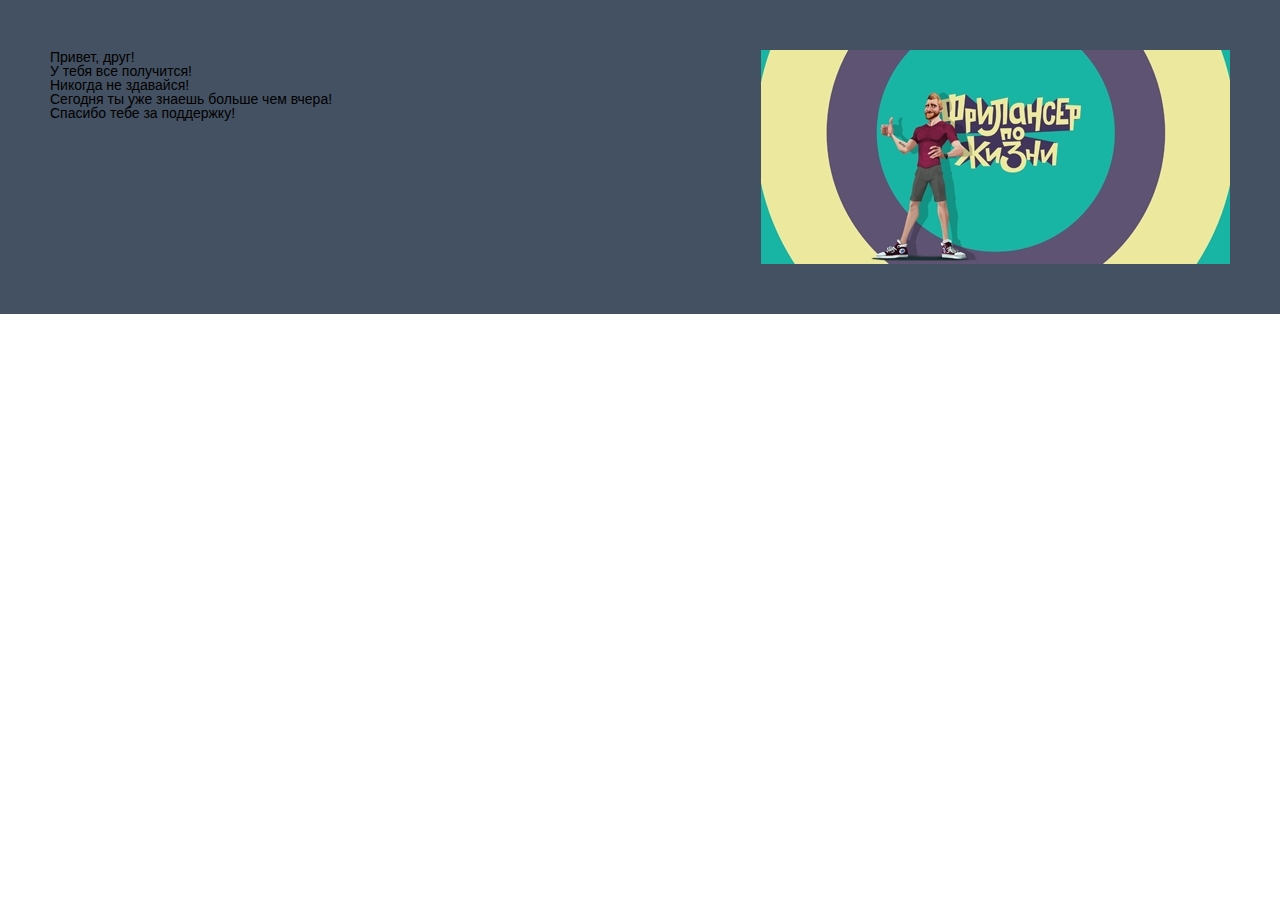
==== myDZproject/index.html @ 51af374f "initial commit" ====
<!DOCTYPE html>
<!-- Оболочка документа, указываем язык содержимого -->
<html lang="ru">
	<!-- Заголовок страницы, контейнер для других важных данных (не отображается) -->
	<head>
		<!-- Заголовок страницы в браузере -->
		<title>FLEXBOX_SHALOM</title>
		<!-- Адаптив -->
		<meta name="viewport" content="width=device-width, initial-scale=1.0, maximum-scale=1.0, user-scalable=0" />
		<!-- Подключаем CSS -->
		<link rel="stylesheet" href="css/style.css"/>
		<!-- Кодировка страницы -->
		<meta charset="UTF-8">
	</head>
	<body>
		<div class="wrapper">
			<div class="content">
				<div class="hi">
					<div class='container'>
						<div class="hi__row">
							<div class="hi__body">
								<div class="hi__title">Привет, друг!</div>
								<ul class="hi__list">
									<li>У тебя все получится!</li>
									<li>Никогда не здавайся!</li>
									<li>Сегодня ты уже знаешь больше чем вчера!</li>
									<li>Спасибо тебе за поддержку!</li>
								</ul>
							</div>
							<div class="hi__image">
								<img src="img/image.jpg" alt="">
							</div>
						</div>
					</div>
				</div>
			</div>
		</div>
	</body>
</html>
---- myDZproject/css/style.css ----
/*Обнуление*/
*{padding:0;margin:0;border:0;}
*,*:before,*:after{-moz-box-sizing:border-box;-webkit-box-sizing:border-box;box-sizing:border-box;}
:focus,:active{outline:none;}
a:focus,a:active{outline:none;}
nav,footer,header,aside{display:block;}
html,body{height:100%;width:100%;font-size:100%;line-height:1;font-size:14px;-ms-text-size-adjust:100%;-moz-text-size-adjust:100%;-webkit-text-size-adjust:100%;}
input,button,textarea{font-family:inherit;}
input::-ms-clear{display:none;}
button{cursor:pointer;}
button::-moz-focus-inner{padding:0;border:0;}
a,a:visited{text-decoration:none;}
a:hover{text-decoration:none;}
ul li{list-style:none;}
img{vertical-align:top;}
h1,h2,h3,h4,h5,h6{font-size:inherit;font-weight:inherit;}
/*--------------------*/
body{
	font-family: Arial, "Helvetica Neue", Helvetica, sans-serif;
}

.wrapper {
/*	min-height: 100%;
	overflow: hidden;

	display: flex;
	flex-direction: column;*/
}

.content {
	/*flex: 1 1 auto;*/1
}

.hi {
	padding: 50px 0;
	background-color: #445162;
}

.container{
	max-width: 1180px;
	margin: 0px auto;
}

.hi__row {
	display: flex;
	justify-content: space-between;
}
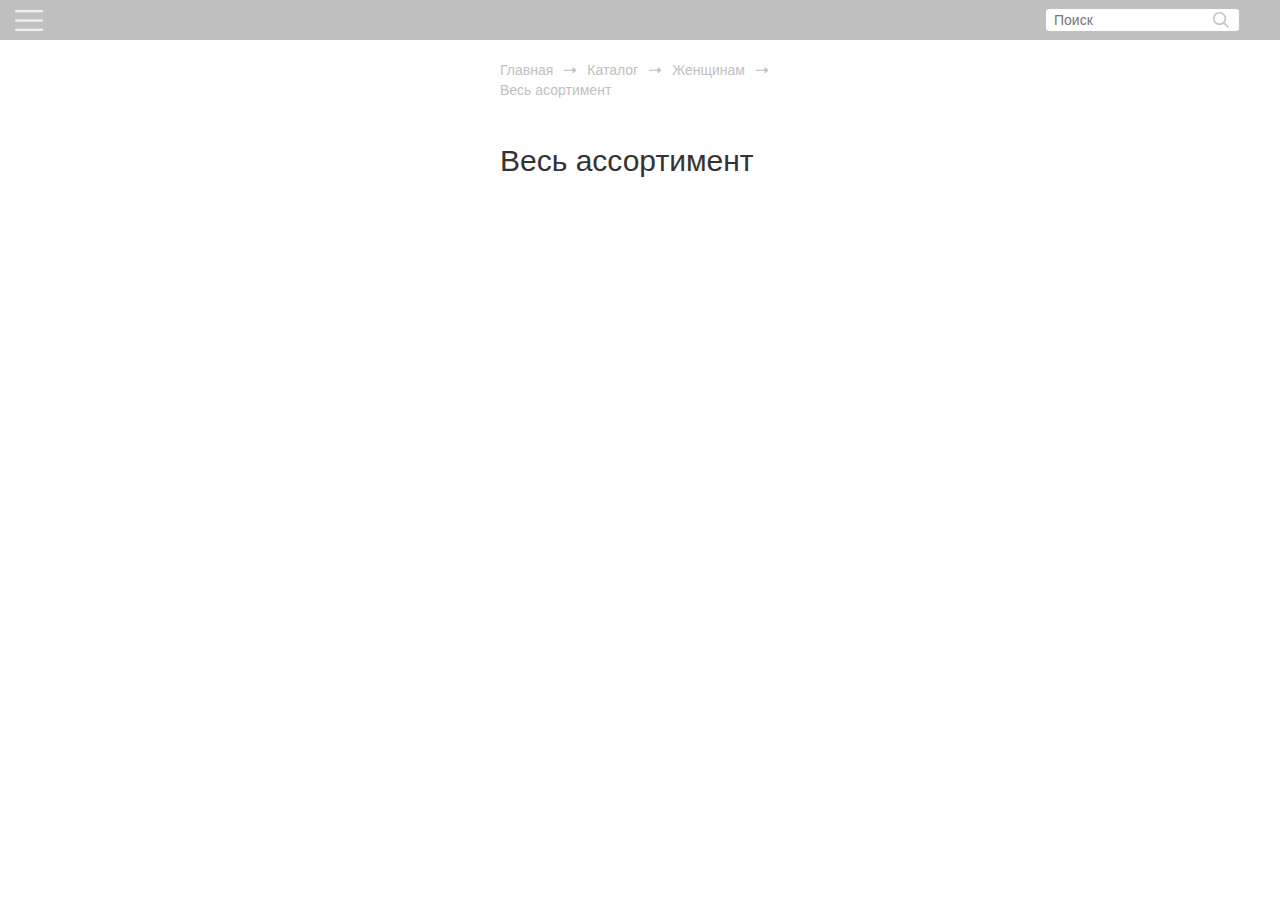
==== commit 04545ef0: "1" ====
--- a/myDZproject/index.html
+++ b/myDZproject/index.html
@@ -1,39 +1,70 @@
 <!DOCTYPE html>
-<!-- Оболочка документа, указываем язык содержимого -->
 <html lang="ru">
-	<!-- Заголовок страницы, контейнер для других важных данных (не отображается) -->
-	<head>
-		<!-- Заголовок страницы в браузере -->
-		<title>FLEXBOX_SHALOM</title>
-		<!-- Адаптив -->
-		<meta name="viewport" content="width=device-width, initial-scale=1.0, maximum-scale=1.0, user-scalable=0" />
-		<!-- Подключаем CSS -->
-		<link rel="stylesheet" href="css/style.css"/>
-		<!-- Кодировка страницы -->
-		<meta charset="UTF-8">
-	</head>
-	<body>
-		<div class="wrapper">
-			<div class="content">
-				<div class="hi">
-					<div class='container'>
-						<div class="hi__row">
-							<div class="hi__body">
-								<div class="hi__title">Привет, друг!</div>
-								<ul class="hi__list">
-									<li>У тебя все получится!</li>
-									<li>Никогда не здавайся!</li>
-									<li>Сегодня ты уже знаешь больше чем вчера!</li>
-									<li>Спасибо тебе за поддержку!</li>
-								</ul>
-							</div>
-							<div class="hi__image">
-								<img src="img/image.jpg" alt="">
-							</div>
-						</div>
+
+<head>
+	<title>KROHALS</title>
+	<link rel="stylesheet" href="css/style.css" />
+	<link rel="stylesheet" href="swiper/swiper-bundle.min.css" />
+	<link rel="icon" href="data:;base64,=">
+	<meta charset="UTF-8">
+	<meta name="viewport" content="width=device-width, user-scalable=yes,initial-scale=1">
+	<meta http-equiv="Content-type" content="text/html;charset=UTF-8" />
+</head>
+
+<body>
+	<div class="wrapper">
+		<div class="header">
+			<div class="container__header-top">
+				<div class="wrapper__botton-menu">
+					<div class="botton__menu"></div>
+				</div>
+				<div class="wrapper__search">
+					<form>
+						<input type="text" placeholder="Поиск">
+						<button type="submit">
+							<img src="img/header/search.svg" alt="">
+						</button>
+					</form>
+				</div>
+			</div>
+			<ul class="menu__botton">
+				<li><a href="">Главная</a></li>
+				<span>&#129042;</span>
+				<li><a href="">Каталог</a></li>
+				<span>&#129042;</span>
+				<li><a href="">Женщинам</a></li>
+				<span>&#129042;</span>
+				<li><a href="">Весь асортимент</a></li>
+			</ul>
+		</div>
+		<div class="assortment__all">
+			<div class="assortment__all-title">
+				<h1>Весь ассортимент</h1>
+			</div>
+			<div class="swiper swiper1">
+				<div class="swiper-wrapper">
+					<div class="swiper-slide">
+
+					</div>
+					<div class="swiper-slide">
+
+					</div>
+					<div class="swiper-slide">
+
+					</div>
+					<div class="swiper-slide">
+
 					</div>
 				</div>
+				<div class="swiper-pagination"></div>
+				<div class="swiper-button-prev"></div>
+				<div class="swiper-button-next"></div>
 			</div>
 		</div>
-	</body>
-</html>
+	</div>
+
+	<script src="swiper/swiper-bundle.min.js"></script>
+	<script src="js/script.js"></script>
+</body>
+
+</html>--- a/myDZproject/css/style.css
+++ b/myDZproject/css/style.css
@@ -1,47 +1,202 @@
 /*Обнуление*/
-*{padding:0;margin:0;border:0;}
-*,*:before,*:after{-moz-box-sizing:border-box;-webkit-box-sizing:border-box;box-sizing:border-box;}
-:focus,:active{outline:none;}
-a:focus,a:active{outline:none;}
-nav,footer,header,aside{display:block;}
-html,body{height:100%;width:100%;font-size:100%;line-height:1;font-size:14px;-ms-text-size-adjust:100%;-moz-text-size-adjust:100%;-webkit-text-size-adjust:100%;}
-input,button,textarea{font-family:inherit;}
-input::-ms-clear{display:none;}
-button{cursor:pointer;}
-button::-moz-focus-inner{padding:0;border:0;}
-a,a:visited{text-decoration:none;}
-a:hover{text-decoration:none;}
-ul li{list-style:none;}
-img{vertical-align:top;}
-h1,h2,h3,h4,h5,h6{font-size:inherit;font-weight:inherit;}
+@charset "UTF-8";
+* {
+	padding: 0;
+	margin: 0;
+	border: 0;
+}
+
+*,
+*:before,
+*:after {
+	-webkit-box-sizing: border-box;
+	box-sizing: border-box;
+}
+
+:focus,
+:active {
+	outline: none;
+}
+
+a:focus,
+a:active {
+	outline: none;
+}
+
+nav,
+footer,
+header,
+aside {
+	display: block;
+}
+
+html,
+body {
+	height: 100%;
+	width: 100%;
+	font-size: 100%;
+	line-height: 1;
+	font-size: 14px;
+	-ms-text-size-adjust: 100%;
+	-moz-text-size-adjust: 100%;
+	-webkit-text-size-adjust: 100%;
+	overflow-x: hidden;
+}
+
+input,
+button,
+textarea {
+	font-family: inherit;
+}
+
+input::-ms-clear {
+	display: none;
+}
+
+button {
+	cursor: pointer;
+}
+
+button::-moz-focus-inner {
+	padding: 0;
+	border: 0;
+}
+
+a,
+a:visited {
+	text-decoration: none;
+}
+
+a:hover {
+	text-decoration: none;
+}
+
+ul li {
+	list-style: none;
+}
+
+img {
+	vertical-align: top;
+}
+
+h1,
+h2,
+h3,
+h4,
+h5,
+h6 {
+	font-size: inherit;
+	font-weight: inherit;
+}
+
 /*--------------------*/
-body{
+body {
 	font-family: Arial, "Helvetica Neue", Helvetica, sans-serif;
 }
-
 .wrapper {
-/*	min-height: 100%;
-	overflow: hidden;
-
-	display: flex;
-	flex-direction: column;*/
-}
-
-.content {
-	/*flex: 1 1 auto;*/1
-}
-
-.hi {
-	padding: 50px 0;
-	background-color: #445162;
-}
-
-.container{
-	max-width: 1180px;
-	margin: 0px auto;
-}
-
-.hi__row {
+	width: 100%;
+	font-family: "Helvetica Neue", Helvetica, Arial, sans-serif;
+	font-size: 14px;
+	line-height: 1.42857143;
+	color: #333;
+}
+.header {
+	width: 100%;
+	height: auto;
+}
+.container__header-top {
+	position: relative;
 	display: flex;
 	justify-content: space-between;
-}+	width: 100%;
+	height: 40px;
+	min-height: 0px;
+	background-color: #c0c0c0;
+}
+.wrapper__botton-menu {
+	position: relative;
+	width: 58px;
+	height: 100%;
+	display: flex;
+	justify-content: center;
+	align-items: center;
+}
+.botton__menu {
+	display: block;
+	width: 30px;
+	height: 21px;
+	background-image: url(../img/header/menuBadge.png);
+	background-repeat: no-repeat;
+	background-position: center center;
+	background-size: contain;
+	cursor: pointer;
+}
+.wrapper__search {
+	width: 275px;
+	height: 100%;
+	display: flex;
+	align-items: center;
+	justify-content: center;
+}
+* {
+	box-sizing: border-box;
+}
+form {
+	position: relative;
+
+	margin: 0 auto;
+}
+input,
+button {
+	border: none;
+	outline: none;
+	border-radius: 3px;
+}
+input {
+	width: 100%;
+	font-size: 14px;
+	border: 0px;
+	padding: 0px 4px 0px 8px;
+	width: 193px;
+	height: 22px;
+}
+button {
+	width: 20px !important;
+	height: auto;
+	padding: 3px 2px 2px 2px !important;
+	position: absolute;
+	top: 0px;
+	right: 8px;
+	cursor: pointer;
+	background-color: #fff;
+}
+.wrapper__search img {
+	width: 100%;
+	height: auto;
+}
+.menu__botton {
+	width: 280px;
+	padding: 20px 0 40px;
+	margin: 0 auto;
+	display: flex;
+	flex-wrap: wrap;
+}
+.menu__botton a {
+	color: #c0c0c0;
+}
+.menu__botton span {
+	font-size: 14px;
+	color: #c0c0c0;
+	margin: 0px 10px 0px;
+}
+.assortment__all {
+	width: 280px;
+	margin: 0 auto;
+}
+.assortment__all-title {
+	margin-bottom: 20px;
+}
+/*....................................................................................*/
+h1 {
+	font-size: 30px;
+}
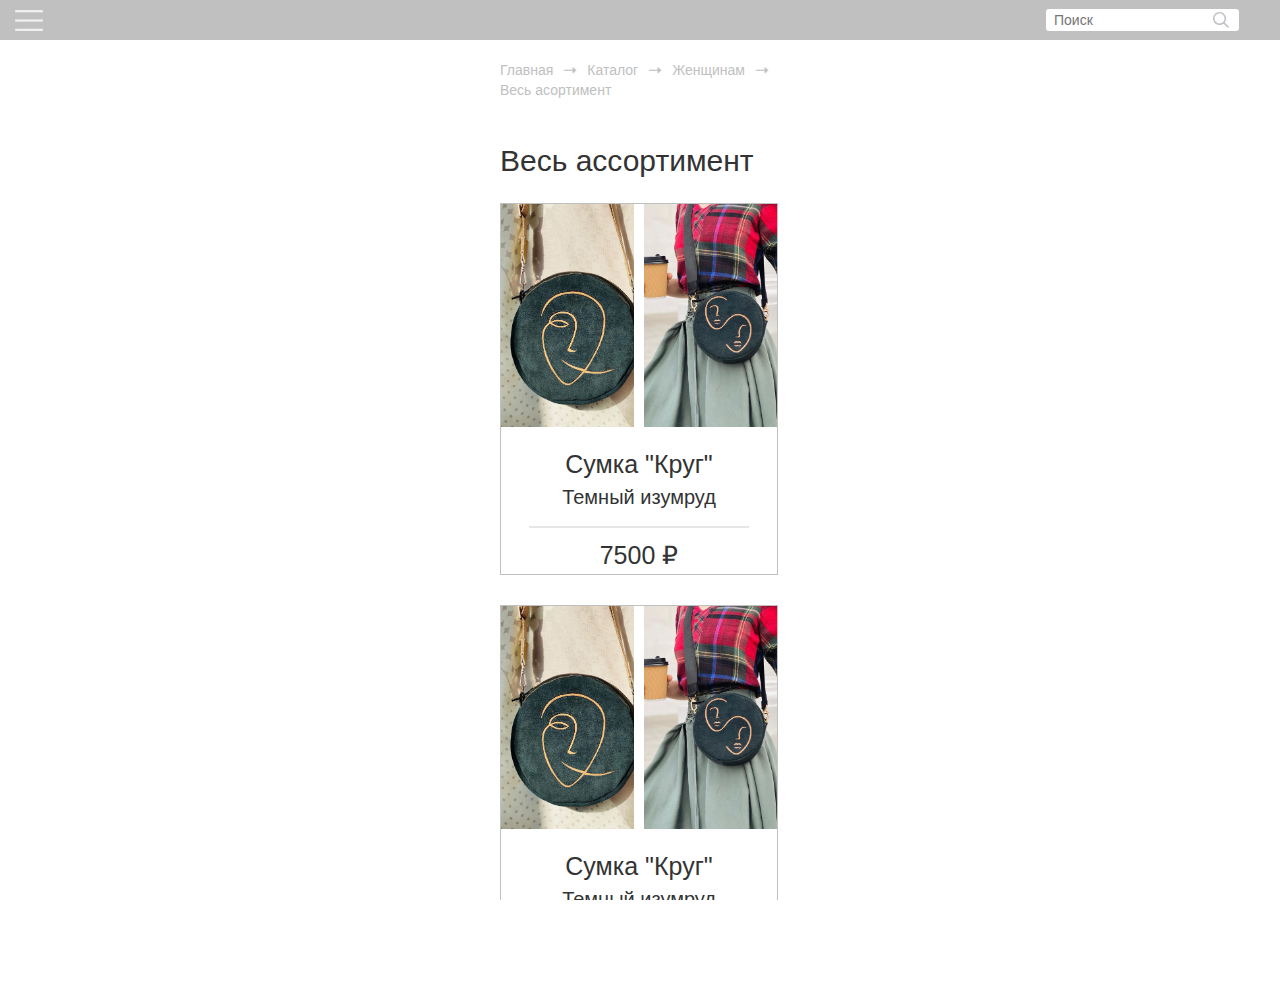
==== commit 22b61e2f: "1" ====
--- a/myDZproject/index.html
+++ b/myDZproject/index.html
@@ -41,24 +41,89 @@
 			<div class="assortment__all-title">
 				<h1>Весь ассортимент</h1>
 			</div>
-			<div class="swiper swiper1">
-				<div class="swiper-wrapper">
-					<div class="swiper-slide">
-
+			<div class="assortiment__all-container">
+				<div class="swiper swiper1">
+					<div class="swiper-wrapper">
+						<div class="swiper-slide">
+							<div class="swiper__assortiment">
+								<div class="swiper__assortiment-foto blackLeatherAndBlackSuede-1"></div>
+							</div>
+						</div>
+						<div class="swiper-slide">
+							<div class="swiper__assortiment">
+								<div class="swiper__assortiment-foto blackLeatherAndBlackSuede-2"></div>
+							</div>
+						</div>
+						<div class="swiper-slide">
+							<div class="swiper__assortiment">
+								<div class="swiper__assortiment-foto blackLeatherAndBlackSuede-3"></div>
+							</div>
+						</div>
+						<div class="swiper-slide">
+							<div class="swiper__assortiment">
+								<div class="swiper__assortiment-foto blackLeatherAndBlackSuede-4"></div>
+							</div>
+						</div>
+						<div class="swiper-slide">
+							<div class="swiper__assortiment">
+								<div class="swiper__assortiment-foto blackLeatherAndBlackSuede-5"></div>
+							</div>
+						</div>
 					</div>
-					<div class="swiper-slide">
-
+					<div class="swiper-pagination"></div>
+					<div class="swiper-button-prev"></div>
+					<div class="swiper-button-next"></div>
+				</div>
+				<div class="swiper__assortiment-title">
+					<h2>Сумка "Круг"</h2>
+					<h3>Темный изумруд</h3>
+				</div>
+				<div class="swiper__assortiment-line"></div>
+				<div class="swiper__assortiment-prise">
+					<h2>7500 &#8381;</h2>
+				</div>
+			</div>
+			<div class="assortiment__all-container">
+				<div class="swiper swiper1">
+					<div class="swiper-wrapper">
+						<div class="swiper-slide">
+							<div class="swiper__assortiment">
+								<div class="swiper__assortiment-foto blackLeatherAndBlackSuede-1"></div>
+							</div>
+						</div>
+						<div class="swiper-slide">
+							<div class="swiper__assortiment">
+								<div class="swiper__assortiment-foto blackLeatherAndBlackSuede-2"></div>
+							</div>
+						</div>
+						<div class="swiper-slide">
+							<div class="swiper__assortiment">
+								<div class="swiper__assortiment-foto blackLeatherAndBlackSuede-3"></div>
+							</div>
+						</div>
+						<div class="swiper-slide">
+							<div class="swiper__assortiment">
+								<div class="swiper__assortiment-foto blackLeatherAndBlackSuede-4"></div>
+							</div>
+						</div>
+						<div class="swiper-slide">
+							<div class="swiper__assortiment">
+								<div class="swiper__assortiment-foto blackLeatherAndBlackSuede-5"></div>
+							</div>
+						</div>
 					</div>
-					<div class="swiper-slide">
-
-					</div>
-					<div class="swiper-slide">
-
-					</div>
+					<div class="swiper-pagination"></div>
+					<div class="swiper-button-prev"></div>
+					<div class="swiper-button-next"></div>
 				</div>
-				<div class="swiper-pagination"></div>
-				<div class="swiper-button-prev"></div>
-				<div class="swiper-button-next"></div>
+				<div class="swiper__assortiment-title">
+					<h2>Сумка "Круг"</h2>
+					<h3>Темный изумруд</h3>
+				</div>
+				<div class="swiper__assortiment-line"></div>
+				<div class="swiper__assortiment-prise">
+					<h2>7500 &#8381;</h2>
+				</div>
 			</div>
 		</div>
 	</div>
--- a/myDZproject/css/style.css
+++ b/myDZproject/css/style.css
@@ -196,7 +196,67 @@
 .assortment__all-title {
 	margin-bottom: 20px;
 }
+.assortiment__all-container {
+	width: 278px;
+	height: auto;
+	margin-bottom: 30px;
+	border: 0.5px solid #c0c0c0;
+}
+.swiper__assortiment-foto {
+	width: 100%;
+	height: 223px;
+	background-repeat: no-repeat;
+	background-position: center center;
+	background-size: cover;
+	margin-bottom: 20px;
+}
+.blackLeatherAndBlackSuede-1 {
+	background-image: url("../img/assortiment/suede/round/blackLeatherAndBlackSuede/1.jpg");
+}
+.blackLeatherAndBlackSuede-2 {
+	background-image: url("../img/assortiment/suede/round/blackLeatherAndBlackSuede/2.jpg");
+}
+.blackLeatherAndBlackSuede-3 {
+	background-image: url("../img/assortiment/suede/round/blackLeatherAndBlackSuede/3.jpg");
+}
+.blackLeatherAndBlackSuede-4 {
+	background-image: url("../img/assortiment/suede/round/blackLeatherAndBlackSuede/4.jpg");
+}
+.blackLeatherAndBlackSuede-5 {
+	background-image: url("../img/assortiment/suede/round/blackLeatherAndBlackSuede/5.jpg");
+}
+.swiper__assortiment-title {
+	text-align: center;
+	margin-bottom: 15px;
+}
+.swiper__assortiment-line {
+	display: block;
+	width: 80%;
+	content: "";
+	opacity: 0.4;
+	border: 1px solid #c0c0c0;
+	margin: 0 auto;
+	margin-bottom: 10px;
+}
+.swiper__assortiment-prise {
+	text-align: center;
+}
+.swiper1 .swiper-pagination span {
+	display: none;
+}
+.swiper1 .swiper-button-prev {
+	display: none;
+}
+.swiper1 .swiper-button-next {
+	display: none;
+}
 /*....................................................................................*/
 h1 {
 	font-size: 30px;
 }
+h2 {
+	font-size: 25px;
+}
+h3 {
+	font-size: 20px;
+}
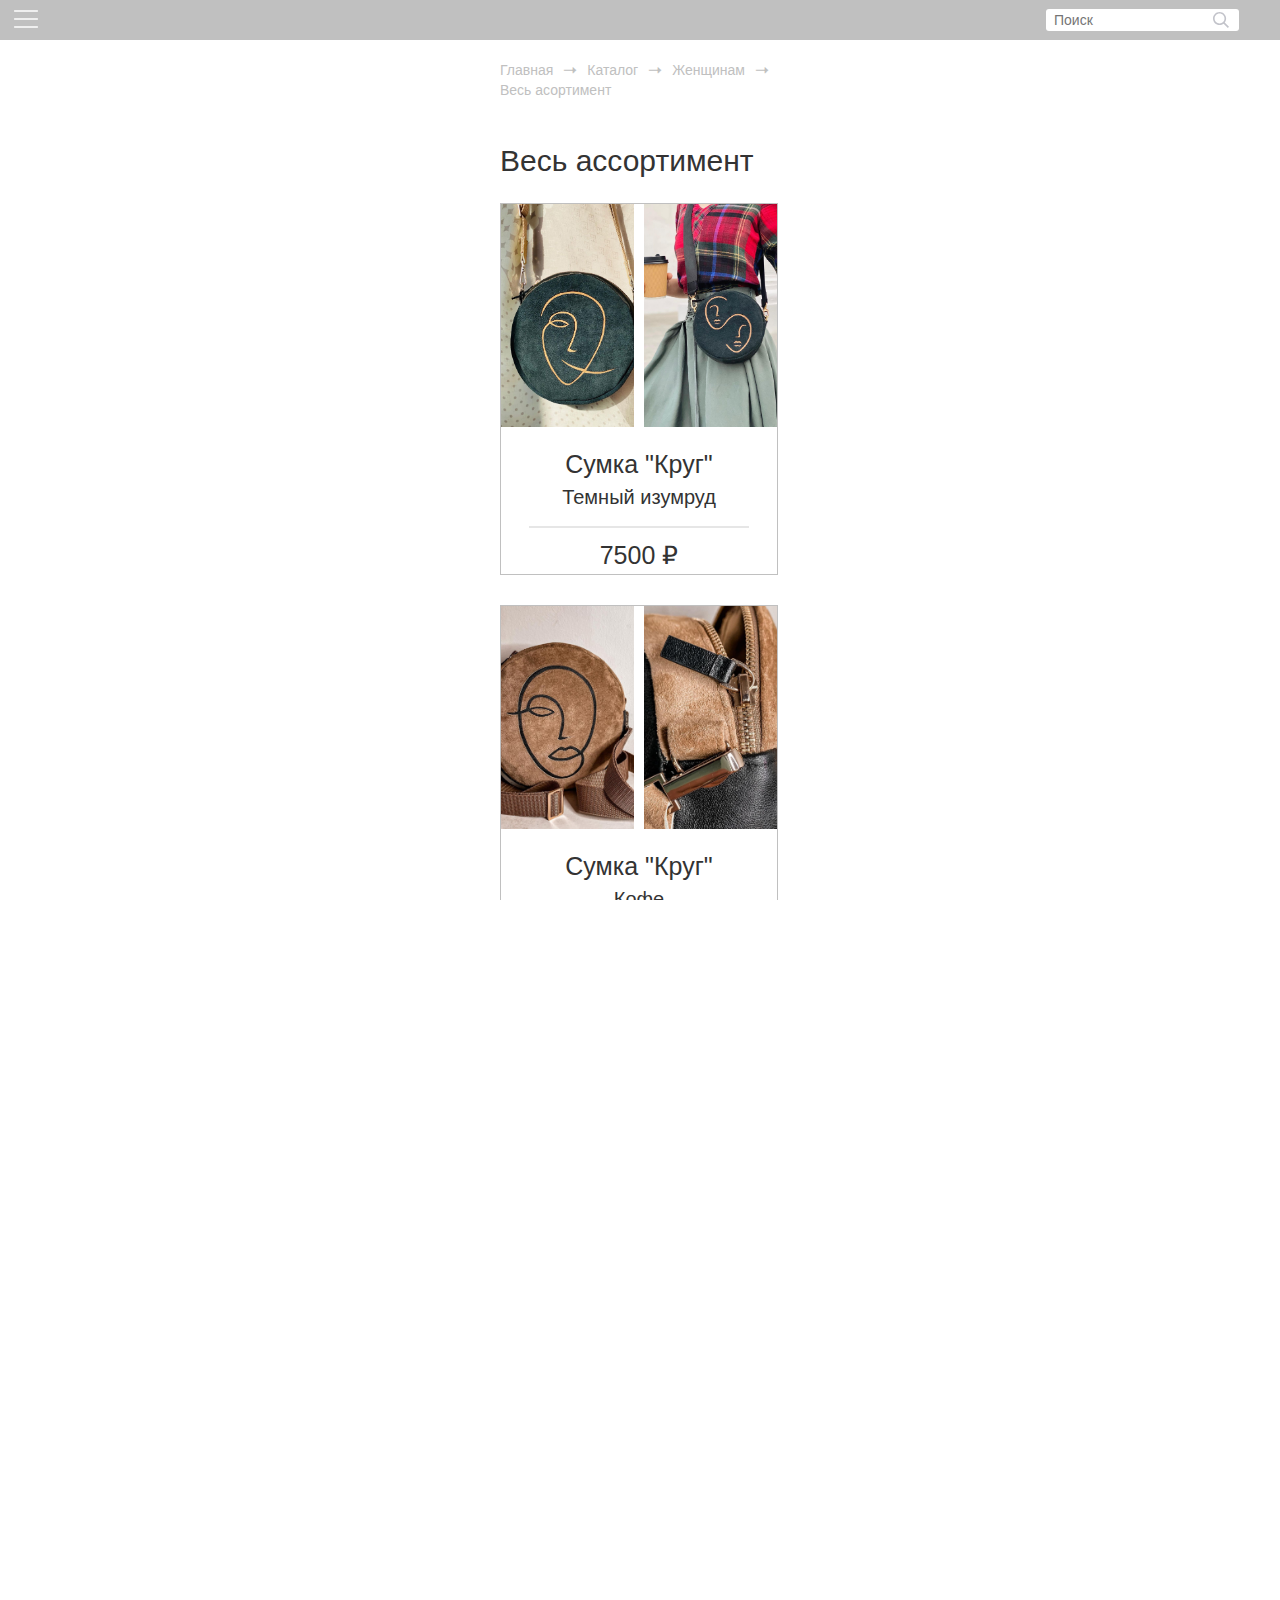
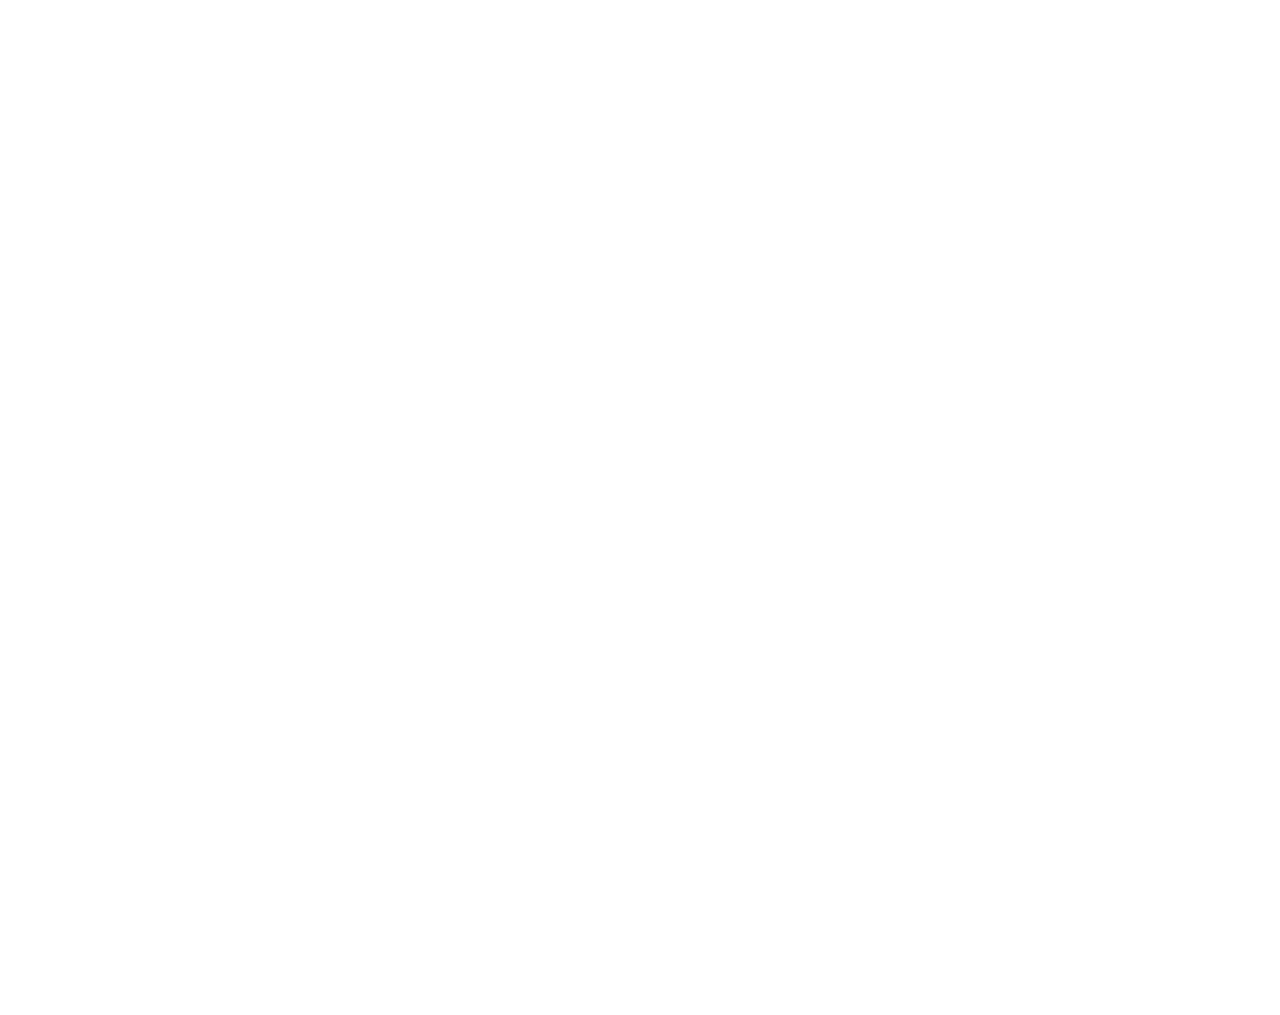
==== commit 2cf311eb: "1" ====
--- a/myDZproject/index.html
+++ b/myDZproject/index.html
@@ -16,7 +16,57 @@
 		<div class="header">
 			<div class="container__header-top">
 				<div class="wrapper__botton-menu">
-					<div class="botton__menu"></div>
+					<div id="sweeties" class="menu">
+						<div class="title"><a href="#"></a>
+						</div>
+						<div class="menu__absolute">
+							<ul>
+								<li><a href="#">
+										<h4>Главная страница</h4>
+									</a></li>
+								<li><a href="#">
+										<h4>Обо мне</h4>
+									</a></li>
+								<li><a href="#">
+										<h4>Акции</h4>
+									</a>
+								</li>
+								<li><a href="#">
+										<h4>Весь ассортимент</h4>
+									</a></li>
+								<li id="bags__form-nav"><a href="#">
+										<h4>Сумки по форме</h4>
+									</a>
+									<ul id="bags__form-inside" class="nav1-1">
+										<li><a href="#">Круг</a></li>
+										<li><a href="#">Шоппер</a></li>
+										<li><a href="#">Полукруг</a></li>
+									</ul>
+								</li>
+								<li id="bags__color-nav"><a href="#">
+										<h4>Сумки по цвету</h4>
+									</a>
+									<ul id="bags__color-inside" class="nav1-1">
+										<li><a href="#">Капучино</a></li>
+										<li><a href="#">Кофе</a></li>
+										<li><a href="#">Молочный шоколад</a></li>
+										<li><a href="#">Черный</a></li>
+									</ul>
+								</li>
+								<li id="bags__material-nav"><a href="#">
+										<h4>Сумки по материаллу</h4>
+									</a>
+									<ul id="bags__material-inside" class="nav1-1">
+										<li><a href="#">Кожа</a></li>
+										<li><a href="#">Замша</a></li>
+									</ul>
+								</li>
+								<li><a href="#">
+										<h4>Помощь клиенту</h4>
+									</a></li>
+							</ul>
+						</div>
+					</div>
 				</div>
 				<div class="wrapper__search">
 					<form>
@@ -88,27 +138,17 @@
 					<div class="swiper-wrapper">
 						<div class="swiper-slide">
 							<div class="swiper__assortiment">
-								<div class="swiper__assortiment-foto blackLeatherAndBlackSuede-1"></div>
-							</div>
-						</div>
-						<div class="swiper-slide">
-							<div class="swiper__assortiment">
-								<div class="swiper__assortiment-foto blackLeatherAndBlackSuede-2"></div>
-							</div>
-						</div>
-						<div class="swiper-slide">
-							<div class="swiper__assortiment">
-								<div class="swiper__assortiment-foto blackLeatherAndBlackSuede-3"></div>
-							</div>
-						</div>
-						<div class="swiper-slide">
-							<div class="swiper__assortiment">
-								<div class="swiper__assortiment-foto blackLeatherAndBlackSuede-4"></div>
-							</div>
-						</div>
-						<div class="swiper-slide">
-							<div class="swiper__assortiment">
-								<div class="swiper__assortiment-foto blackLeatherAndBlackSuede-5"></div>
+								<div class="swiper__assortiment-foto blackLeatherAndBrownSuede-1"></div>
+							</div>
+						</div>
+						<div class="swiper-slide">
+							<div class="swiper__assortiment">
+								<div class="swiper__assortiment-foto blackLeatherAndBrownSuede-2"></div>
+							</div>
+						</div>
+						<div class="swiper-slide">
+							<div class="swiper__assortiment">
+								<div class="swiper__assortiment-foto blackLeatherAndBrownSuede-3"></div>
 							</div>
 						</div>
 					</div>
@@ -118,7 +158,160 @@
 				</div>
 				<div class="swiper__assortiment-title">
 					<h2>Сумка "Круг"</h2>
-					<h3>Темный изумруд</h3>
+					<h3>Кофе</h3>
+				</div>
+				<div class="swiper__assortiment-line"></div>
+				<div class="swiper__assortiment-prise">
+					<h2>7500 &#8381;</h2>
+				</div>
+			</div>
+			<div class="assortiment__all-container">
+				<div class="swiper swiper1">
+					<div class="swiper-wrapper">
+						<div class="swiper-slide">
+							<div class="swiper__assortiment">
+								<div class="swiper__assortiment-foto blackLeatherAndCoffeeSuede-1"></div>
+							</div>
+						</div>
+						<div class="swiper-slide">
+							<div class="swiper__assortiment">
+								<div class="swiper__assortiment-foto blackLeatherAndCoffeeSuede-2"></div>
+							</div>
+						</div>
+						<div class="swiper-slide">
+							<div class="swiper__assortiment">
+								<div class="swiper__assortiment-foto blackLeatherAndCoffeeSuede-3"></div>
+							</div>
+						</div>
+						<div class="swiper-slide">
+							<div class="swiper__assortiment">
+								<div class="swiper__assortiment-foto blackLeatherAndCoffeeSuede-4"></div>
+							</div>
+						</div>
+						<div class="swiper-slide">
+							<div class="swiper__assortiment">
+								<div class="swiper__assortiment-foto blackLeatherAndCoffeeSuede-5"></div>
+							</div>
+						</div>
+					</div>
+					<div class="swiper-pagination"></div>
+					<div class="swiper-button-prev"></div>
+					<div class="swiper-button-next"></div>
+				</div>
+				<div class="swiper__assortiment-title">
+					<h2>Сумка "Круг"</h2>
+					<h3>Капучино</h3>
+				</div>
+				<div class="swiper__assortiment-line"></div>
+				<div class="swiper__assortiment-prise">
+					<h2>7500 &#8381;</h2>
+				</div>
+			</div>
+			<div class="assortiment__all-container">
+				<div class="swiper swiper1">
+					<div class="swiper-wrapper">
+						<div class="swiper-slide">
+							<div class="swiper__assortiment">
+								<div class="swiper__assortiment-foto blackLeatherRectangle-1"></div>
+							</div>
+						</div>
+						<div class="swiper-slide">
+							<div class="swiper__assortiment">
+								<div class="swiper__assortiment-foto blackLeatherRectangle-2"></div>
+							</div>
+						</div>
+						<div class="swiper-slide">
+							<div class="swiper__assortiment">
+								<div class="swiper__assortiment-foto blackLeatherRectangle-3"></div>
+							</div>
+						</div>
+					</div>
+					<div class="swiper-pagination"></div>
+					<div class="swiper-button-prev"></div>
+					<div class="swiper-button-next"></div>
+				</div>
+				<div class="swiper__assortiment-title">
+					<h2>Сумка "Шоппер"</h2>
+					<h3>Черный</h3>
+				</div>
+				<div class="swiper__assortiment-line"></div>
+				<div class="swiper__assortiment-prise">
+					<h2>7500 &#8381;</h2>
+				</div>
+			</div>
+			<div class="assortiment__all-container">
+				<div class="swiper swiper1">
+					<div class="swiper-wrapper">
+						<div class="swiper-slide">
+							<div class="swiper__assortiment">
+								<div class="swiper__assortiment-foto milkChocolateLeatherRound-1"></div>
+							</div>
+						</div>
+						<div class="swiper-slide">
+							<div class="swiper__assortiment">
+								<div class="swiper__assortiment-foto milkChocolateLeatherRound-2"></div>
+							</div>
+						</div>
+						<div class="swiper-slide">
+							<div class="swiper__assortiment">
+								<div class="swiper__assortiment-foto milkChocolateLeatherRound-3"></div>
+							</div>
+						</div>
+						<div class="swiper-slide">
+							<div class="swiper__assortiment">
+								<div class="swiper__assortiment-foto milkChocolateLeatherRound-4"></div>
+							</div>
+						</div>
+					</div>
+					<div class="swiper-pagination"></div>
+					<div class="swiper-button-prev"></div>
+					<div class="swiper-button-next"></div>
+				</div>
+				<div class="swiper__assortiment-title">
+					<h2>Сумка "Круг"</h2>
+					<h3>Молочный шоколад</h3>
+				</div>
+				<div class="swiper__assortiment-line"></div>
+				<div class="swiper__assortiment-prise">
+					<h2>7500 &#8381;</h2>
+				</div>
+			</div>
+			<div class="assortiment__all-container">
+				<div class="swiper swiper1">
+					<div class="swiper-wrapper">
+						<div class="swiper-slide">
+							<div class="swiper__assortiment">
+								<div class="swiper__assortiment-foto milkChocolateLeatherSemicircle-4"></div>
+							</div>
+						</div>
+						<div class="swiper-slide">
+							<div class="swiper__assortiment">
+								<div class="swiper__assortiment-foto milkChocolateLeatherSemicircle-2"></div>
+							</div>
+						</div>
+						<div class="swiper-slide">
+							<div class="swiper__assortiment">
+								<div class="swiper__assortiment-foto milkChocolateLeatherSemicircle-3"></div>
+							</div>
+						</div>
+						<div class="swiper-slide">
+							<div class="swiper__assortiment">
+								<div class="swiper__assortiment-foto milkChocolateLeatherSemicircle-1"></div>
+							</div>
+						</div>
+						<div class="swiper-slide">
+							<div class="swiper__assortiment">
+								<div class="swiper__assortiment-foto milkChocolateLeatherSemicircle-5"></div>
+							</div>
+						</div>
+					</div>
+					<div class="swiper-pagination"></div>
+					<div class="swiper-button-prev"></div>
+					<div class="swiper-button-next"></div>
+				</div>
+				<div class="swiper__assortiment-title">
+					<h2>Сумка "Долька"</h2>
+					<h3>Молочный шоколад</h3>
 				</div>
 				<div class="swiper__assortiment-line"></div>
 				<div class="swiper__assortiment-prise">
--- a/myDZproject/css/style.css
+++ b/myDZproject/css/style.css
@@ -104,15 +104,6 @@
 	width: 100%;
 	height: auto;
 }
-.container__header-top {
-	position: relative;
-	display: flex;
-	justify-content: space-between;
-	width: 100%;
-	height: 40px;
-	min-height: 0px;
-	background-color: #c0c0c0;
-}
 .wrapper__botton-menu {
 	position: relative;
 	width: 58px;
@@ -121,15 +112,75 @@
 	justify-content: center;
 	align-items: center;
 }
-.botton__menu {
-	display: block;
+.menu {
 	width: 30px;
 	height: 21px;
-	background-image: url(../img/header/menuBadge.png);
+}
+.menu ul {
+	margin: 0;
+	padding-left: 19px;
+}
+.menu .title {
+	cursor: pointer;
+}
+.menu .title::before {
+	content: url(../img/header/menuBadge.png);
 	background-repeat: no-repeat;
 	background-position: center center;
-	background-size: contain;
+	background-size: cover;
 	cursor: pointer;
+	width: 100%;
+	height: 100%;
+}
+.menu.open .title::before {
+	content: url(../img/header/arrow1.png);
+	background-repeat: no-repeat;
+	background-position: center center;
+	background-size: cover;
+}
+.menu.open .menu__absolute {
+	display: block;
+	z-index: 111;
+}
+.menu .menu__absolute {
+	background-color: #c0c0c0;
+	display: none;
+	position: absolute;
+	width: 440px;
+	height: 100vh;
+	top: 40px;
+	left: -8px;
+}
+.menu__absolute a {
+	color: #333;
+}
+.menu__absolute ul li {
+	margin-bottom: 24px;
+	font-size: 24px;
+}
+.nav1-1 a {
+	color: #fff;
+	font-size: 18px;
+	font-weight: bold;
+}
+.menu__absolute ul li .nav1-1 li {
+	margin-bottom: 14px;
+}
+/* .bottom__menu {
+	max-width: 184px;
+	height: 44px;
+} */
+.nav1-1 {
+	display: none;
+}
+.container__header-top {
+	position: relative;
+	display: flex;
+	justify-content: space-between;
+	width: 100%;
+	height: 40px;
+	min-height: 0px;
+	background-color: #c0c0c0;
 }
 .wrapper__search {
 	width: 275px;
@@ -225,6 +276,66 @@
 .blackLeatherAndBlackSuede-5 {
 	background-image: url("../img/assortiment/suede/round/blackLeatherAndBlackSuede/5.jpg");
 }
+.blackLeatherAndBrownSuede-1 {
+	background-image: url("../img/assortiment/suede/round/blackLeatherAndBrownSuede/1.jpg");
+}
+.blackLeatherAndBrownSuede-2 {
+	background-image: url("../img/assortiment/suede/round/blackLeatherAndBrownSuede/2.jpg");
+}
+.blackLeatherAndBrownSuede-3 {
+	background-image: url("../img/assortiment/suede/round/blackLeatherAndBrownSuede/3.jpg");
+}
+.blackLeatherAndCoffeeSuede-1 {
+	background-image: url("../img/assortiment/suede/round/blackLeatherAndCoffeeSuede/1.jpg");
+}
+.blackLeatherAndCoffeeSuede-2 {
+	background-image: url("../img/assortiment/suede/round/blackLeatherAndCoffeeSuede/2.jpg");
+}
+.blackLeatherAndCoffeeSuede-3 {
+	background-image: url("../img/assortiment/suede/round/blackLeatherAndCoffeeSuede/3.jpg");
+}
+.blackLeatherAndCoffeeSuede-4 {
+	background-image: url("../img/assortiment/suede/round/blackLeatherAndCoffeeSuede/4.jpg");
+}
+.blackLeatherAndCoffeeSuede-5 {
+	background-image: url("../img/assortiment/suede/round/blackLeatherAndCoffeeSuede/5.jpg");
+}
+.blackLeatherRectangle-1 {
+	background-image: url("../img/assortiment/leather/rectangle/1.jpg");
+}
+.blackLeatherRectangle-2 {
+	background-image: url("../img/assortiment/leather/rectangle/2.jpg");
+}
+.blackLeatherRectangle-3 {
+	background-image: url("../img/assortiment/leather/rectangle/3.jpg");
+}
+.milkChocolateLeatherRound-1 {
+	background-image: url("../img/assortiment/leather/round/1.jpg");
+}
+.milkChocolateLeatherRound-2 {
+	background-image: url("../img/assortiment/leather/round/2.jpg");
+}
+.milkChocolateLeatherRound-3 {
+	background-image: url("../img/assortiment/leather/round/3.jpg");
+}
+.milkChocolateLeatherRound-4 {
+	background-image: url("../img/assortiment/leather/round/4.jpg");
+}
+.milkChocolateLeatherSemicircle-1 {
+	background-image: url("../img/assortiment/leather/semicircle/1.jpg");
+}
+.milkChocolateLeatherSemicircle-2 {
+	background-image: url("../img/assortiment/leather/semicircle/2.jpg");
+}
+.milkChocolateLeatherSemicircle-3 {
+	background-image: url("../img/assortiment/leather/semicircle/3.jpg");
+}
+.milkChocolateLeatherSemicircle-4 {
+	background-image: url("../img/assortiment/leather/semicircle/4.jpg");
+}
+.milkChocolateLeatherSemicircle-5 {
+	background-image: url("../img/assortiment/leather/semicircle/5.jpg");
+}
 .swiper__assortiment-title {
 	text-align: center;
 	margin-bottom: 15px;
